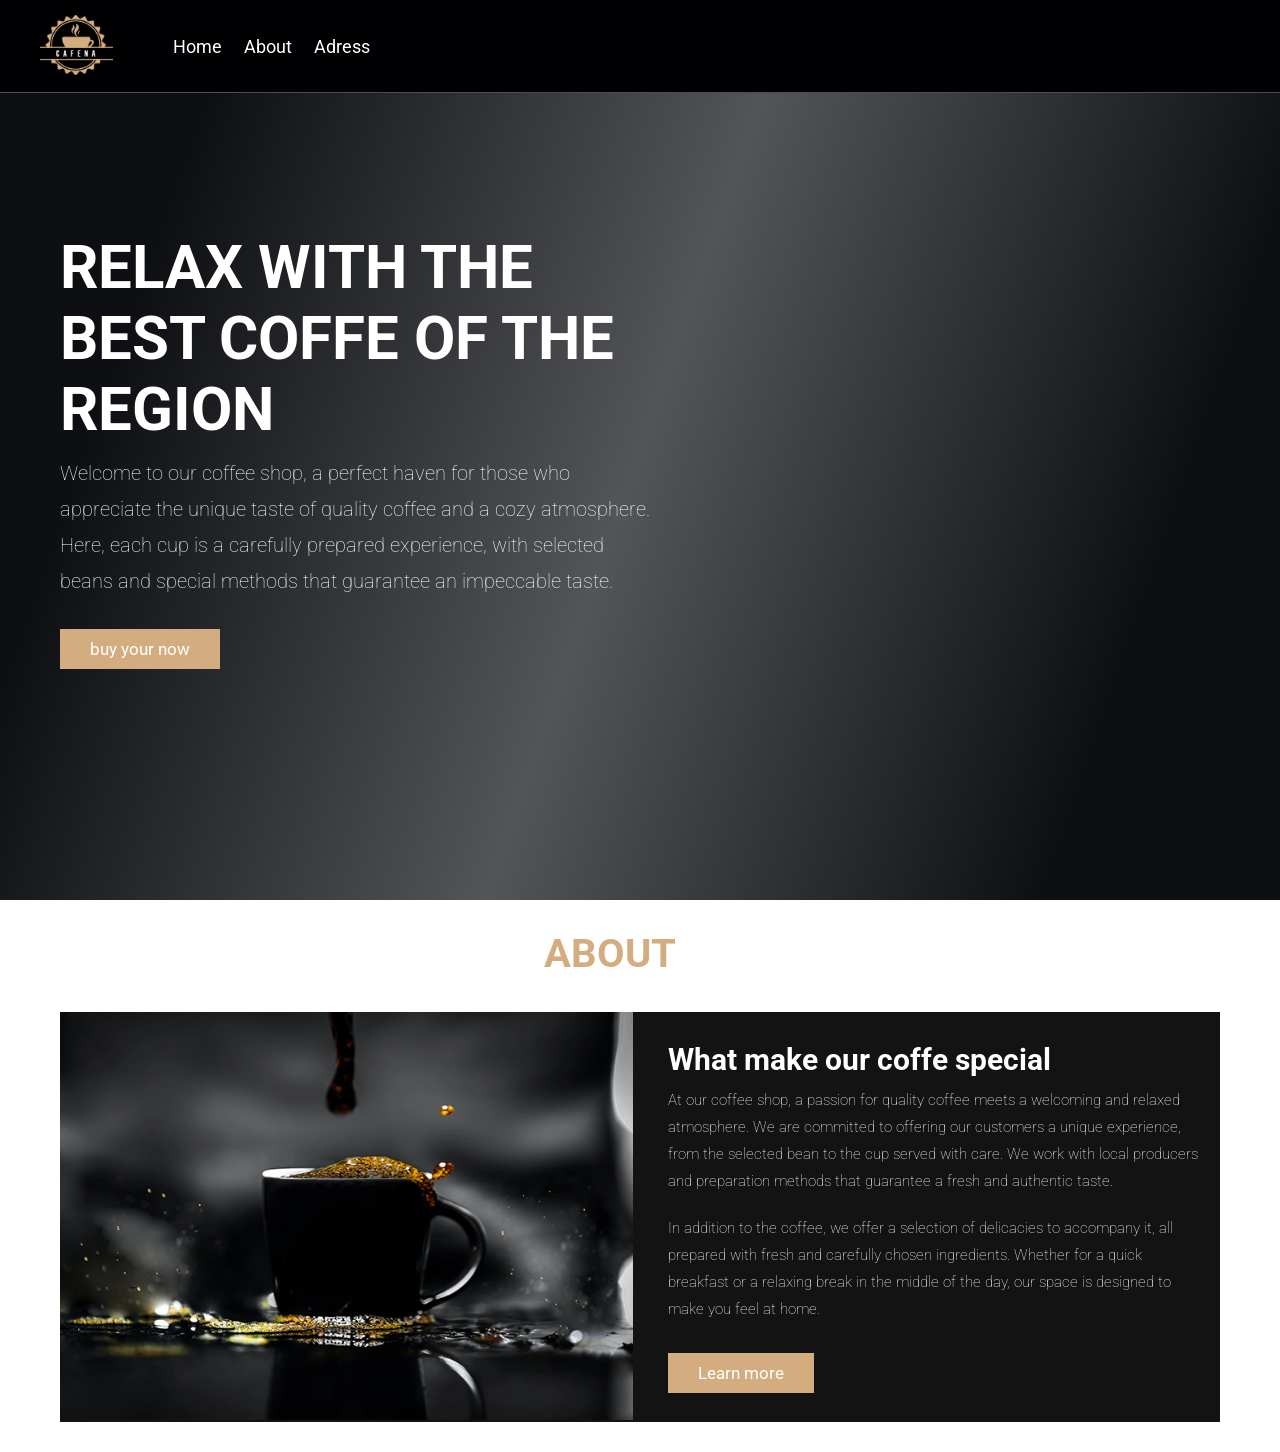
==== index.html @ 0f9d2d0f "Add files via upload" ====
<!DOCTYPE html>
<html lang="en">

<head>
    <meta charset="UTF-8">
    <meta name="viewport" content="width=device-width, initial-scale=1.0">
    <link rel="icon" type="image/svg+xml" href="./img/logo.png" />
    <link rel="stylesheet" href="styles.css">
    <link rel="preconnect" href="https://fonts.googleapis.com">
    <link rel="preconnect" href="https://fonts.gstatic.com" crossorigin>
    <link
        href="https://fonts.googleapis.com/css2?family=Montserrat:ital,wght@0,100..900;1,100..900&family=Poppins:ital,wght@0,100;0,200;0,300;0,400;0,500;0,600;0,700;0,800;0,900;1,100;1,200;1,300;1,400;1,500;1,600;1,700;1,800;1,900&family=Roboto:ital,wght@0,100;0,300;0,400;0,500;0,700;0,900;1,100;1,300;1,400;1,500;1,700;1,900&display=swap"
        rel="stylesheet">
    <title>Code Coffe</title>
</head>

<body>
    <div class="video-box">
        <video src="./videos/coffe.mp4" loop muted autoplay></video>
        <div class="mask-video"></div>
    </div>

    <header class="header">
        <section>
            <a href="#">
                <img src="./img/logo.png" alt="coffe-logo">
            </a>

            <nav>
                <a href="#">Home</a>
                <a href="#about-box">About</a>
                <a href="#" onclick="openModal()">Adress</a>
            </nav>

        </section>
    </header>

    <section class="main-box">
        <div>
            <h3>Relax with the best coffe of the region</h3>
            <p>Welcome to our coffee shop, a perfect haven for those who appreciate the unique taste of quality coffee
                and a cozy atmosphere. Here, each cup is a carefully prepared experience, with selected beans and
                special methods that guarantee an impeccable taste.</p>
            <a href="" class="main-box-link">buy your now</a>
        </div>
    </section>

    <section id="about-box" class="about-box">
        <h2 class="title"><span>About</span> us</h2>
        <div class="about-container">
            <div class="about-img">
                <img src="./img/about-img.jpeg" alt="">
            </div>

            <div class="about-text">
                <h3>What make our coffe special</h3>

                <p>At our coffee shop, a passion for quality coffee meets a welcoming and relaxed atmosphere. We are
                    committed to offering our customers a unique experience, from the selected bean to the cup served
                    with care. We work with local producers and preparation methods that guarantee a fresh and authentic
                    taste. </p>

                <p>In addition to the coffee, we offer a selection of delicacies to accompany it, all prepared with
                    fresh and carefully chosen ingredients. Whether for a quick breakfast or a relaxing break in the
                    middle of the day, our space is designed to make you feel at home.</p>

                <a href="" class="main-box-link">Learn more</a>
            </div>
        </div>
    </section>

    <div class="modal">
        <h3 class="title"><span>Our</span> Adress</h3>

        <iframe
            src="https://www.google.com/maps/embed?pb=!1m18!1m12!1m3!1d14817.298231647992!2d-49.61973215051674!3d-21.806387430712434!2m3!1f0!2f0!3f0!3m2!1i1024!2i768!4f13.1!3m3!1m2!1s0x94be467589002709%3A0x54c03e662abc324e!2sCafel%C3%A2ndia%2C%20SP%2C%2016500-000!5e0!3m2!1spt-BR!2sbr!4v1735561630791!5m2!1spt-BR!2sbr"
            width="600" height="450" style="border:0;" allowfullscreen="" loading="lazy"
            referrerpolicy="no-referrer-when-downgrade"></iframe>
    </div>

    <div class="mask-modal" onclick="closeModal()"></div>

    <script src="scripts.js"></script>
</body>

</html>
---- styles.css ----
:root {
    font-size: 10px;
    --main-color: #d3ad7f;
    --black: #131313;
    --bg: #010103;
    --border: 0.1rem solid rgba(255, 255, 255, 0.3);   
}

* {
    margin: 0;
    padding: 0;
    box-sizing: border-box;
    text-decoration: none;
    font-family: "Roboto", serif;
}

section {
    padding: 3rem 2rem;
    margin: 0 auto;
    max-width: 1200px;
}

.video-box {
    position: fixed;
    z-index: -1;
    width: 100%;
    height: 100%;
}

.video-box video{
    min-height: 100%;
    min-width: 100%;
    position: fixed;
    top: 0;
}

.mask-video {
    height: 100%;
    width: 100%;
    position: fixed;
    top: 0;
    background: linear-gradient(109deg, rgba(10, 12, 16, 0.99) 15%, rgba(10, 12, 16, 0.7) 50%, rgba(10, 12, 16, 0.99) 85%);
}

.header {
    position: fixed;
    top: 0;
    left: 0;
    z-index: 2;
    background-color: var(--bg);
    border-bottom: var(--border);      
    width: 100vw;
}

.header section {
    display: flex;
    align-items: center;
    justify-content: flex-start;
    gap: 50px;
    padding: 1.5rem 0;
    position: relative;
}

.header section a img {
    height: 6rem;
}

.header section nav a {
    margin: 0 1rem;
    font-size: 1.8rem;
    color: white;
    transition: 0.3s linear;
}

.header section nav a:hover {
    color: var(--main-color);
    border-bottom: 0.1rem solid var(--main-color);
    padding-bottom: 0.5rem;
}

.main-box {
    min-height: 100vh;
    display: flex;
    align-items: center;
}

.main-box div {
    max-width: 60rem;
}

.main-box div h3 {
    color: white;
    font-size: 6rem;
    text-transform: uppercase;
}

.main-box div p {
    font-size: 2rem;
    color: white;
    font-weight: lighter;
    padding: 1rem 0;
    line-height: 1.8;
}

.main-box-link {
    background-color: var(--main-color);
    cursor: pointer;
    margin-top: 2rem;
    display: inline-block;
    font-size: 1.7rem;
    color: white;
    padding: 1rem 3rem;
    border: none;
    transition: 0.2s linear;
}

.main-box-link:hover {
    letter-spacing: 0.1rem;
}

.title {
    text-align: center;
    color: white;
    text-transform: uppercase;
    padding-bottom: 3.5rem;
    font-size: 4rem;
}

.title span {
    color: var(--main-color);
}

.about-box .about-container {
    display: flex;
    align-items: center;
    background: var(--black);
    gap: 1.5rem;
    flex-wrap: wrap;
}

.about-box .about-container .about-img{
    flex: 1 1 45rem;
}

.about-box .about-container .about-img img{
    width: 100%;
}

.about-box .about-container .about-text {
    flex: 1 1 45rem;
    padding: 2rem;
}

.about-box .about-container .about-text h3 {
    font-size: 3rem;
    color: white;
}

.about-box .about-container .about-text p {
    font-size: 1.5rem;
    font-weight: lighter;
    color: white;
    line-height: 1.8;
    padding: 1rem 0;
}

.modal {
    display: flex;
    flex-direction: column;
    background-color: transparent;
    gap: 20px;
    z-index: 4;
    position: fixed;
    top: 50%;
    left: -30%;
    transform: translate(-50%, -50%);
    transition: left 1s linear;
}

.mask-modal {
    visibility: hidden;
    transition: 1s linear;
    z-index: 3;
    position: fixed;
    inset: 0;
    width: 100vw;
    height: 100vh;
    background: linear-gradient(109deg, rgba(10, 12, 16, 0.99) 15%, rgba(10, 12, 16, 0.7) 50%, rgba(10, 12, 16, 0.99) 85%);
}
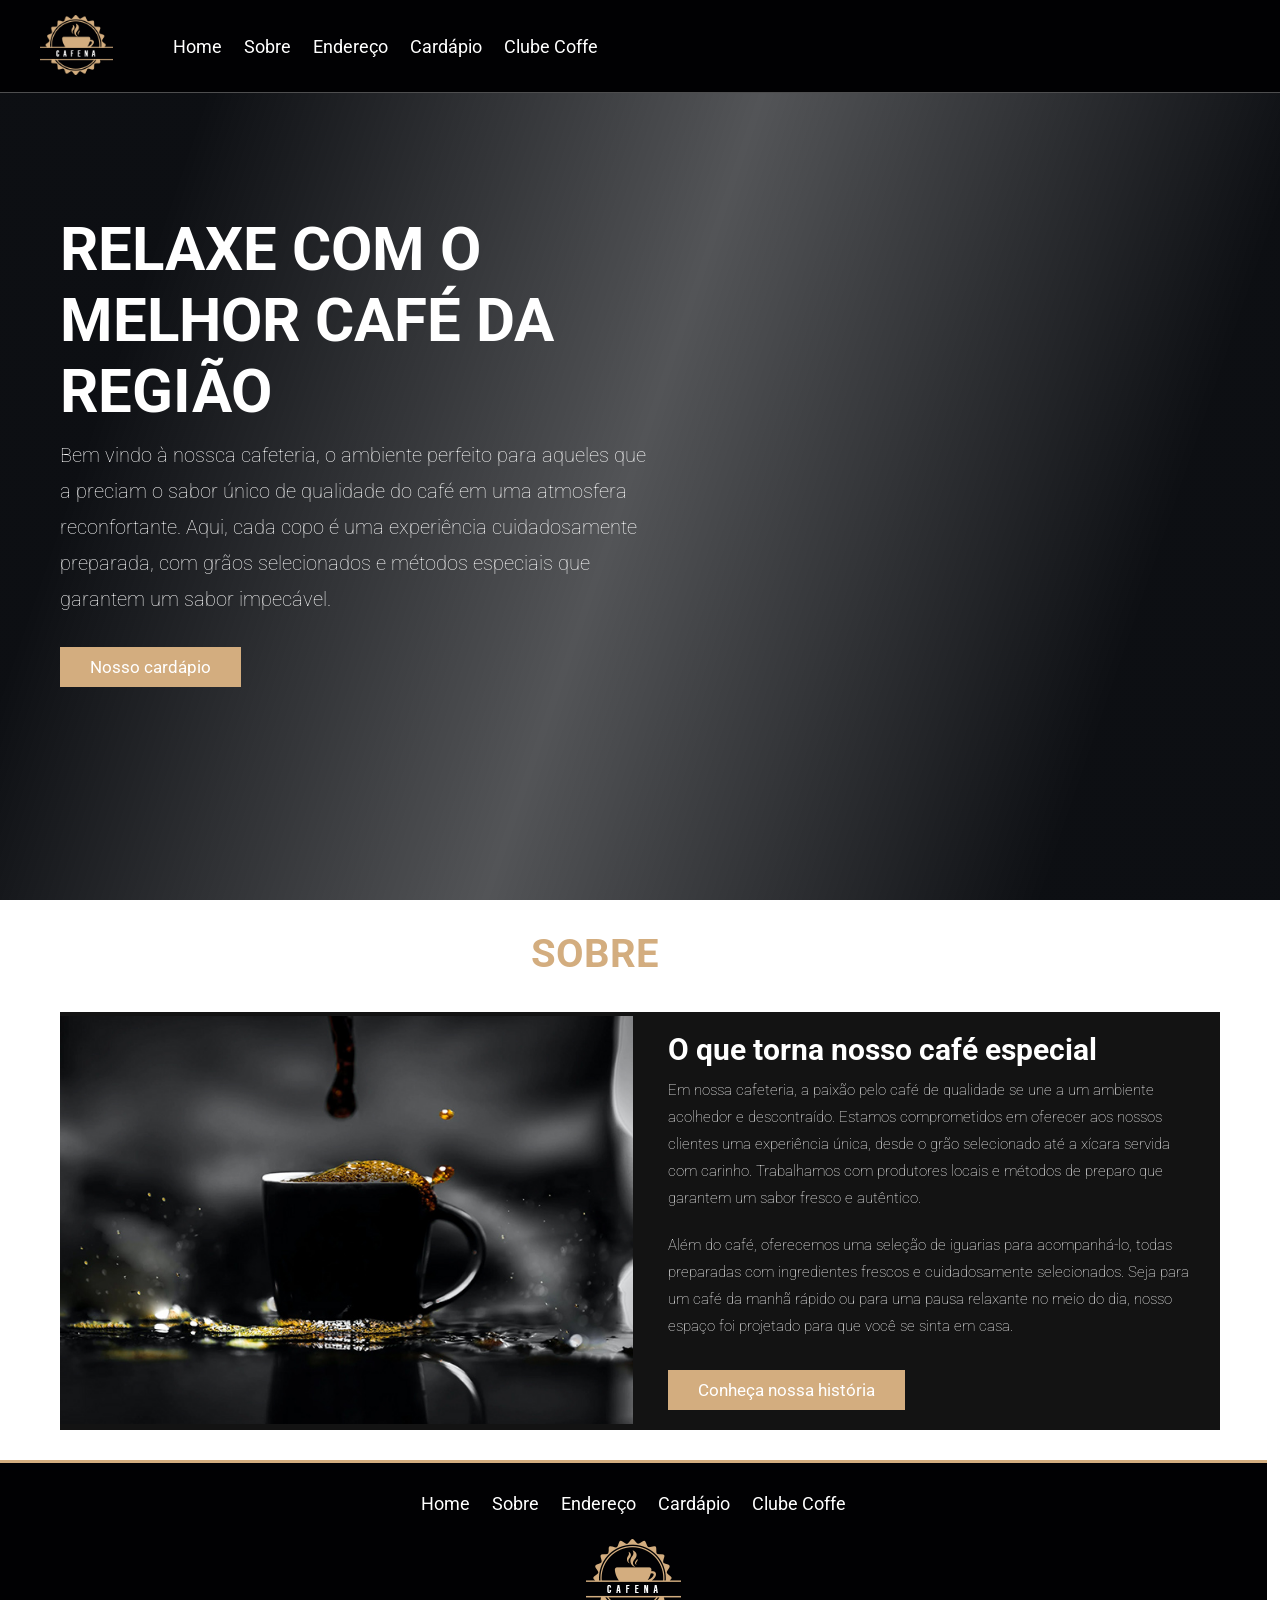
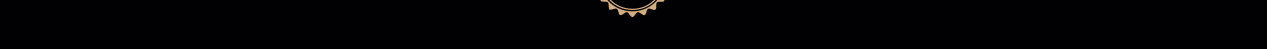
==== commit 18f062a7: "feat: new page" ====
--- a/index.html
+++ b/index.html
@@ -28,8 +28,10 @@
 
             <nav>
                 <a href="#">Home</a>
-                <a href="#about-box">About</a>
-                <a href="#" onclick="openModal()">Adress</a>
+                <a href="sobre.html">Sobre</a>
+                <a href="#" onclick="openModal()">Endereço</a>
+                <a href="#">Cardápio</a>
+                <a href="#">Clube Coffe</a>
             </nav>
 
         </section>
@@ -37,40 +39,46 @@
 
     <section class="main-box">
         <div>
-            <h3>Relax with the best coffe of the region</h3>
-            <p>Welcome to our coffee shop, a perfect haven for those who appreciate the unique taste of quality coffee
-                and a cozy atmosphere. Here, each cup is a carefully prepared experience, with selected beans and
-                special methods that guarantee an impeccable taste.</p>
-            <a href="" class="main-box-link">buy your now</a>
+            <h3>Relaxe com o melhor café da região</h3>
+            <p>Bem vindo à nossca cafeteria, o ambiente perfeito para
+                aqueles que a preciam o sabor único de qualidade do 
+                café em uma atmosfera reconfortante. Aqui, cada copo é
+                uma experiência cuidadosamente preparada, com grãos 
+                selecionados e métodos especiais que garantem um sabor
+                impecável.</p>
+            <a href="" class="main-box-link">Nosso cardápio</a>
         </div>
     </section>
 
     <section id="about-box" class="about-box">
-        <h2 class="title"><span>About</span> us</h2>
+        <h2 class="title"><span>Sobre</span> Nós</h2>
         <div class="about-container">
             <div class="about-img">
                 <img src="./img/about-img.jpeg" alt="">
             </div>
 
             <div class="about-text">
-                <h3>What make our coffe special</h3>
+                <h3>O que torna nosso café especial</h3>
 
-                <p>At our coffee shop, a passion for quality coffee meets a welcoming and relaxed atmosphere. We are
-                    committed to offering our customers a unique experience, from the selected bean to the cup served
-                    with care. We work with local producers and preparation methods that guarantee a fresh and authentic
-                    taste. </p>
+                <p>
+                    Em nossa cafeteria, a paixão pelo café de qualidade se une a um ambiente acolhedor e descontraído. Estamos
+                    comprometidos em oferecer aos nossos clientes uma experiência única, desde o grão selecionado até a xícara servida
+                    com carinho. Trabalhamos com produtores locais e métodos de preparo que garantem um sabor fresco e autêntico.
+                </p>
 
-                <p>In addition to the coffee, we offer a selection of delicacies to accompany it, all prepared with
-                    fresh and carefully chosen ingredients. Whether for a quick breakfast or a relaxing break in the
-                    middle of the day, our space is designed to make you feel at home.</p>
+                <p>
+                    Além do café, oferecemos uma seleção de iguarias para acompanhá-lo, todas preparadas com
+                    ingredientes frescos e cuidadosamente selecionados. Seja para um café da manhã rápido ou para uma pausa relaxante no
+                    meio do dia, nosso espaço foi projetado para que você se sinta em casa.
+                </p>
 
-                <a href="" class="main-box-link">Learn more</a>
+                <a href="" class="main-box-link">Conheça nossa história</a>
             </div>
         </div>
     </section>
 
     <div class="modal">
-        <h3 class="title"><span>Our</span> Adress</h3>
+        <h3 class="title"><span>Nosso</span> Endereço</h3>
 
         <iframe
             src="https://www.google.com/maps/embed?pb=!1m18!1m12!1m3!1d14817.298231647992!2d-49.61973215051674!3d-21.806387430712434!2m3!1f0!2f0!3f0!3m2!1i1024!2i768!4f13.1!3m3!1m2!1s0x94be467589002709%3A0x54c03e662abc324e!2sCafel%C3%A2ndia%2C%20SP%2C%2016500-000!5e0!3m2!1spt-BR!2sbr!4v1735561630791!5m2!1spt-BR!2sbr"
@@ -80,6 +88,22 @@
 
     <div class="mask-modal" onclick="closeModal()"></div>
 
+    <footer id="footer" class="footer">
+        <section>
+            <nav>
+                <a href="#">Home</a>
+                <a href="#about-box">Sobre</a>
+                <a href="#" onclick="openModal()">Endereço</a>
+                <a href="#">Cardápio</a>
+                <a href="#">Clube Coffe</a>
+            </nav>
+
+            <a href="#">
+                <img src="./img/logo.png" alt="coffe-logo">
+            </a>
+        </section>
+    </footer>
+
     <script src="scripts.js"></script>
 </body>
 
--- a/styles.css
+++ b/styles.css
@@ -78,6 +78,34 @@
     padding-bottom: 0.5rem;
 }
 
+.footer {
+    background-color: var(--bg);
+    width: 99vw;
+    border-top: solid #d3ad7f;
+}
+
+.footer section {
+    display: flex;
+    flex-direction: column;
+    align-items: center;
+    justify-content: center;
+    gap: 25px;
+    padding: 3rem 0;
+}
+
+.footer section nav a {
+    margin: 0 1rem;
+    font-size: 1.8rem;
+    color: white;
+    transition: 0.3s linear;
+}
+
+.footer section nav a:hover {
+    color: var(--main-color);
+    border-bottom: 0.1rem solid var(--main-color);
+    padding-bottom: 0.5rem;
+}
+
 .main-box {
     min-height: 100vh;
     display: flex;
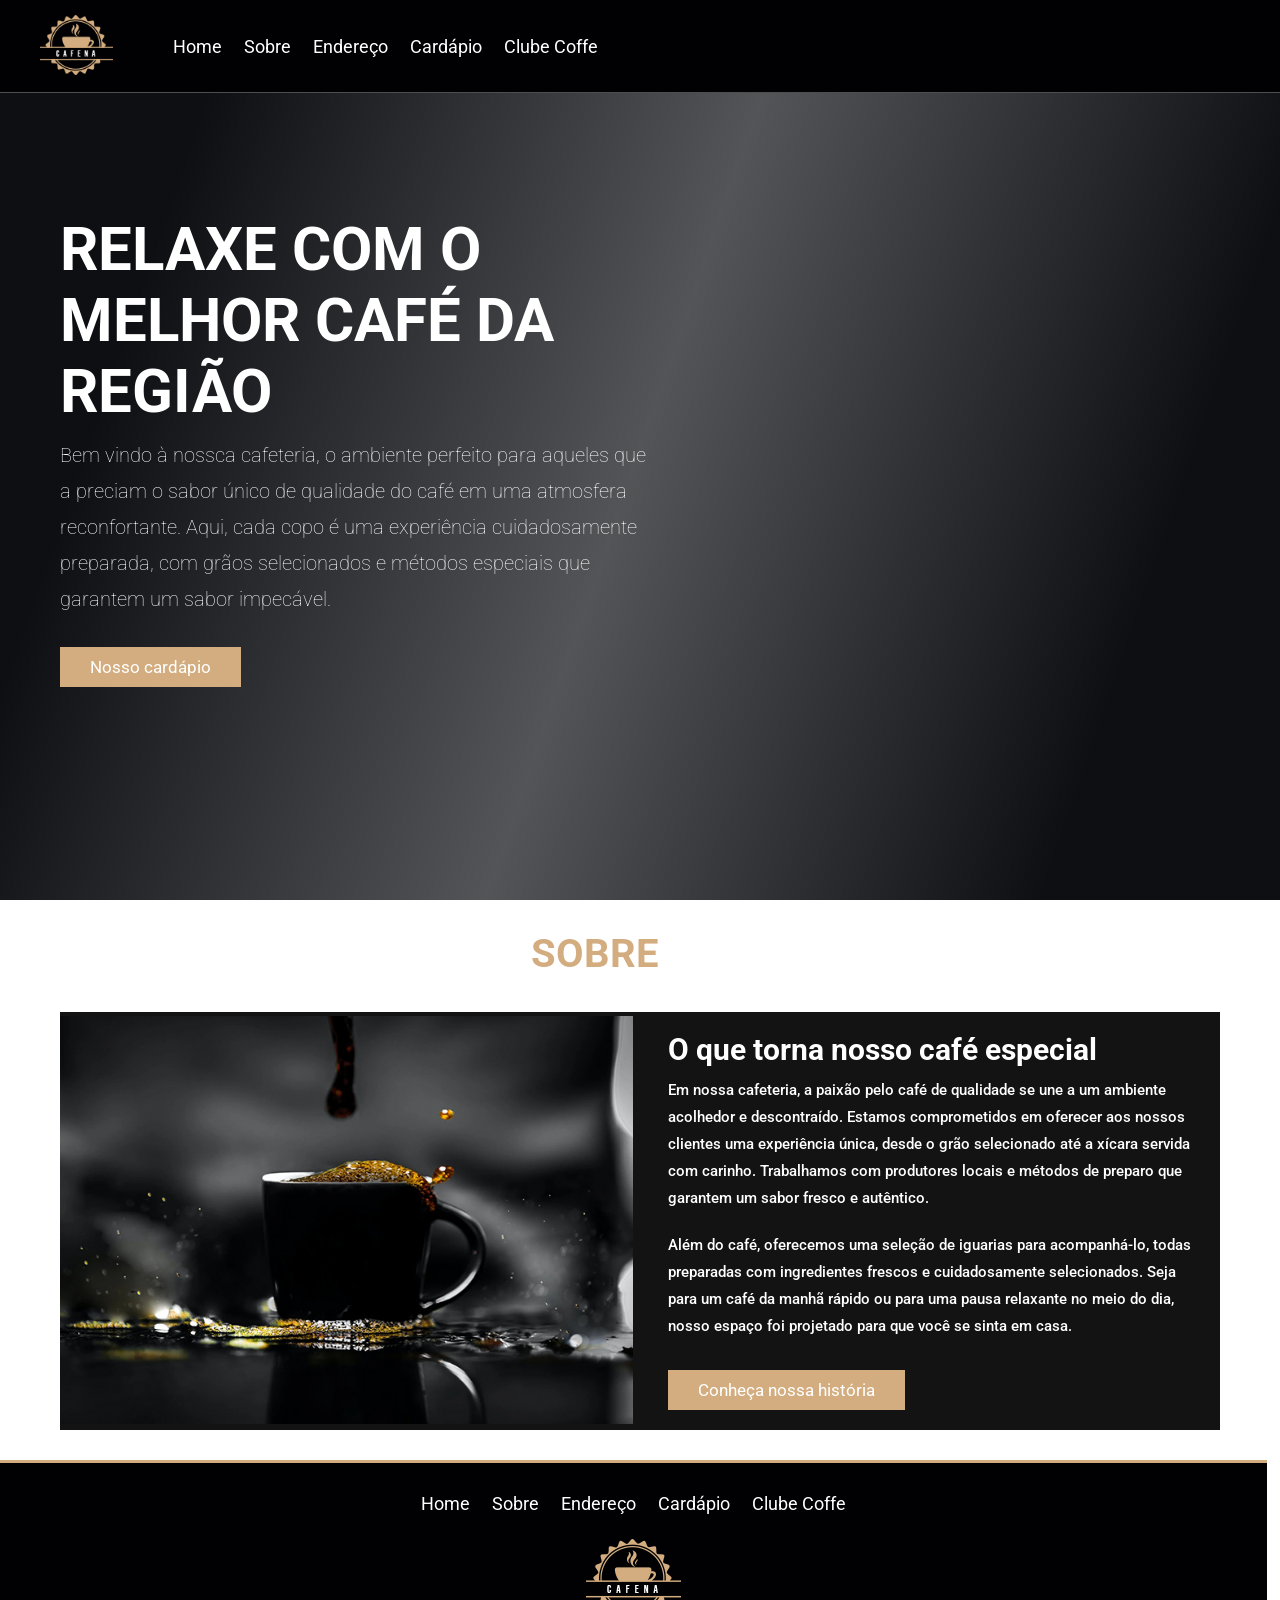
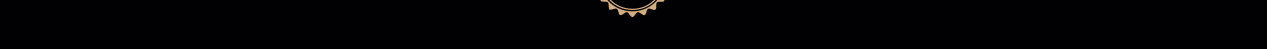
==== commit 9adab0bd: "feat: finalizando a sobre nos" ====
--- a/index.html
+++ b/index.html
@@ -5,7 +5,7 @@
     <meta charset="UTF-8">
     <meta name="viewport" content="width=device-width, initial-scale=1.0">
     <link rel="icon" type="image/svg+xml" href="./img/logo.png" />
-    <link rel="stylesheet" href="styles.css">
+    <link rel="stylesheet" href="css/styles.css">
     <link rel="preconnect" href="https://fonts.googleapis.com">
     <link rel="preconnect" href="https://fonts.gstatic.com" crossorigin>
     <link
@@ -30,8 +30,8 @@
                 <a href="#">Home</a>
                 <a href="sobre.html">Sobre</a>
                 <a href="#" onclick="openModal()">Endereço</a>
-                <a href="#">Cardápio</a>
-                <a href="#">Clube Coffe</a>
+                <a href="cardapio.html">Cardápio</a>
+                <a href="cadastro.php">Clube Coffe</a>
             </nav>
 
         </section>
@@ -72,7 +72,7 @@
                     meio do dia, nosso espaço foi projetado para que você se sinta em casa.
                 </p>
 
-                <a href="" class="main-box-link">Conheça nossa história</a>
+                <a href="sobre.html" class="main-box-link">Conheça nossa história</a>
             </div>
         </div>
     </section>
@@ -94,8 +94,8 @@
                 <a href="#">Home</a>
                 <a href="#about-box">Sobre</a>
                 <a href="#" onclick="openModal()">Endereço</a>
-                <a href="#">Cardápio</a>
-                <a href="#">Clube Coffe</a>
+                <a href="cardapio.html">Cardápio</a>
+                <a href="cadastro.php">Clube Coffe</a>
             </nav>
 
             <a href="#">
--- a/css/styles.css
+++ b/css/styles.css
@@ -0,0 +1,225 @@
+:root {
+    font-size: 10px;
+    --main-color: #d3ad7f;
+    --black: #131313;
+    --bg: #010103;
+    --border: 0.1rem solid rgba(255, 255, 255, 0.3);   
+}
+
+* {
+    margin: 0;
+    padding: 0;
+    box-sizing: border-box;
+    text-decoration: none;
+    font-family: "Roboto", serif;
+}
+
+section {
+    padding: 3rem 2rem;
+    margin: 0 auto;
+    max-width: 1200px;
+}
+
+.video-box {
+    position: fixed;
+    z-index: -1;
+    width: 100%;
+    height: 100%;
+}
+
+.video-box video{
+    min-height: 100%;
+    min-width: 100%;
+    position: fixed;
+    top: 0;
+}
+
+.video-box img{
+    min-height: 100%;
+    min-width: 100%;
+    position: fixed;
+    top: 0;
+}
+
+
+.mask-video {
+    height: 100%;
+    width: 100%;
+    position: fixed;
+    top: 0;
+    background: linear-gradient(109deg, rgba(10, 12, 16, 0.99) 15%, rgba(10, 12, 16, 0.7) 50%, rgba(10, 12, 16, 0.99) 85%);
+}
+
+.header {
+    position: fixed;
+    top: 0;
+    left: 0;
+    z-index: 2;
+    background-color: var(--bg);
+    border-bottom: var(--border);      
+    width: 100vw;
+}
+
+.header section {
+    display: flex;
+    align-items: center;
+    justify-content: flex-start;
+    gap: 50px;
+    padding: 1.5rem 0;
+    position: relative;
+}
+
+.header section a img {
+    height: 6rem;
+}
+
+.header section nav a {
+    margin: 0 1rem;
+    font-size: 1.8rem;
+    color: white;
+    transition: 0.3s linear;
+}
+
+.header section nav a:hover {
+    color: var(--main-color);
+    border-bottom: 0.1rem solid var(--main-color);
+    padding-bottom: 0.5rem;
+}
+
+.main-box {
+    min-height: 100vh;
+    display: flex;
+    align-items: center;
+}
+
+.main-box div {
+    max-width: 60rem;
+}
+
+.main-box div h3 {
+    color: white;
+    font-size: 6rem;
+    text-transform: uppercase;
+}
+
+.main-box div p {
+    font-size: 2rem;
+    color: white;
+    font-weight: lighter;
+    padding: 1rem 0;
+    line-height: 1.8;
+}
+
+.main-box-link {
+    background-color: var(--main-color);
+    cursor: pointer;
+    margin-top: 2rem;
+    display: inline-block;
+    font-size: 1.7rem;
+    color: white;
+    padding: 1rem 3rem;
+    border: none;
+    transition: 0.2s linear;
+}
+
+.main-box-link:hover {
+    letter-spacing: 0.1rem;
+}
+
+.title {
+    text-align: center;
+    color: white;
+    text-transform: uppercase;
+    padding-bottom: 3.5rem;
+    font-size: 4rem;
+}
+
+.title span {
+    color: var(--main-color);
+}
+
+.about-box .about-container {
+    display: flex;
+    align-items: center;
+    background: var(--black);
+    gap: 1.5rem;
+    flex-wrap: wrap;
+}
+
+.about-box .about-container .about-img{
+    flex: 1 1 45rem;
+}
+
+.about-box .about-container .about-img img{
+    width: 100%;
+}
+
+.about-box .about-container .about-text {
+    flex: 1 1 45rem;
+    padding: 2rem;
+}
+
+.about-box .about-container .about-text h3 {
+    font-size: 3rem;
+    color: white;
+}
+
+.about-box .about-container .about-text p {
+    font-size: 1.5rem;
+    font-weight: 500;
+    color: white;
+    line-height: 1.8;
+    padding: 1rem 0;
+}
+
+.modal {
+    display: flex;
+    flex-direction: column;
+    background-color: transparent;
+    gap: 20px;
+    z-index: 4;
+    position: fixed;
+    top: 50%;
+    left: -30%;
+    transform: translate(-50%, -50%);
+    transition: left 1s linear;
+}
+
+.mask-modal {
+    visibility: hidden;
+    transition: 1s linear;
+    z-index: 3;
+    position: fixed;
+    inset: 0;
+    width: 100vw;
+    height: 100vh;
+    background: linear-gradient(109deg, rgba(10, 12, 16, 0.99) 15%, rgba(10, 12, 16, 0.7) 50%, rgba(10, 12, 16, 0.99) 85%);
+}
+
+.footer {
+    background-color: var(--bg);
+    width: 99vw;
+    border-top: solid #d3ad7f;
+}
+
+.footer section {
+    display: flex;
+    flex-direction: column;
+    align-items: center;
+    justify-content: center;
+    gap: 25px;
+    padding: 3rem 0;
+}
+
+.footer section nav a {
+    margin: 0 1rem;
+    font-size: 1.8rem;
+    color: white;
+    transition: 0.3s linear;
+}
+
+.footer section nav a:hover {
+    color: var(--main-color);
+    border-bottom: 0.1rem solid var(--main-color);
+    padding-bottom: 0.5rem;
+}
